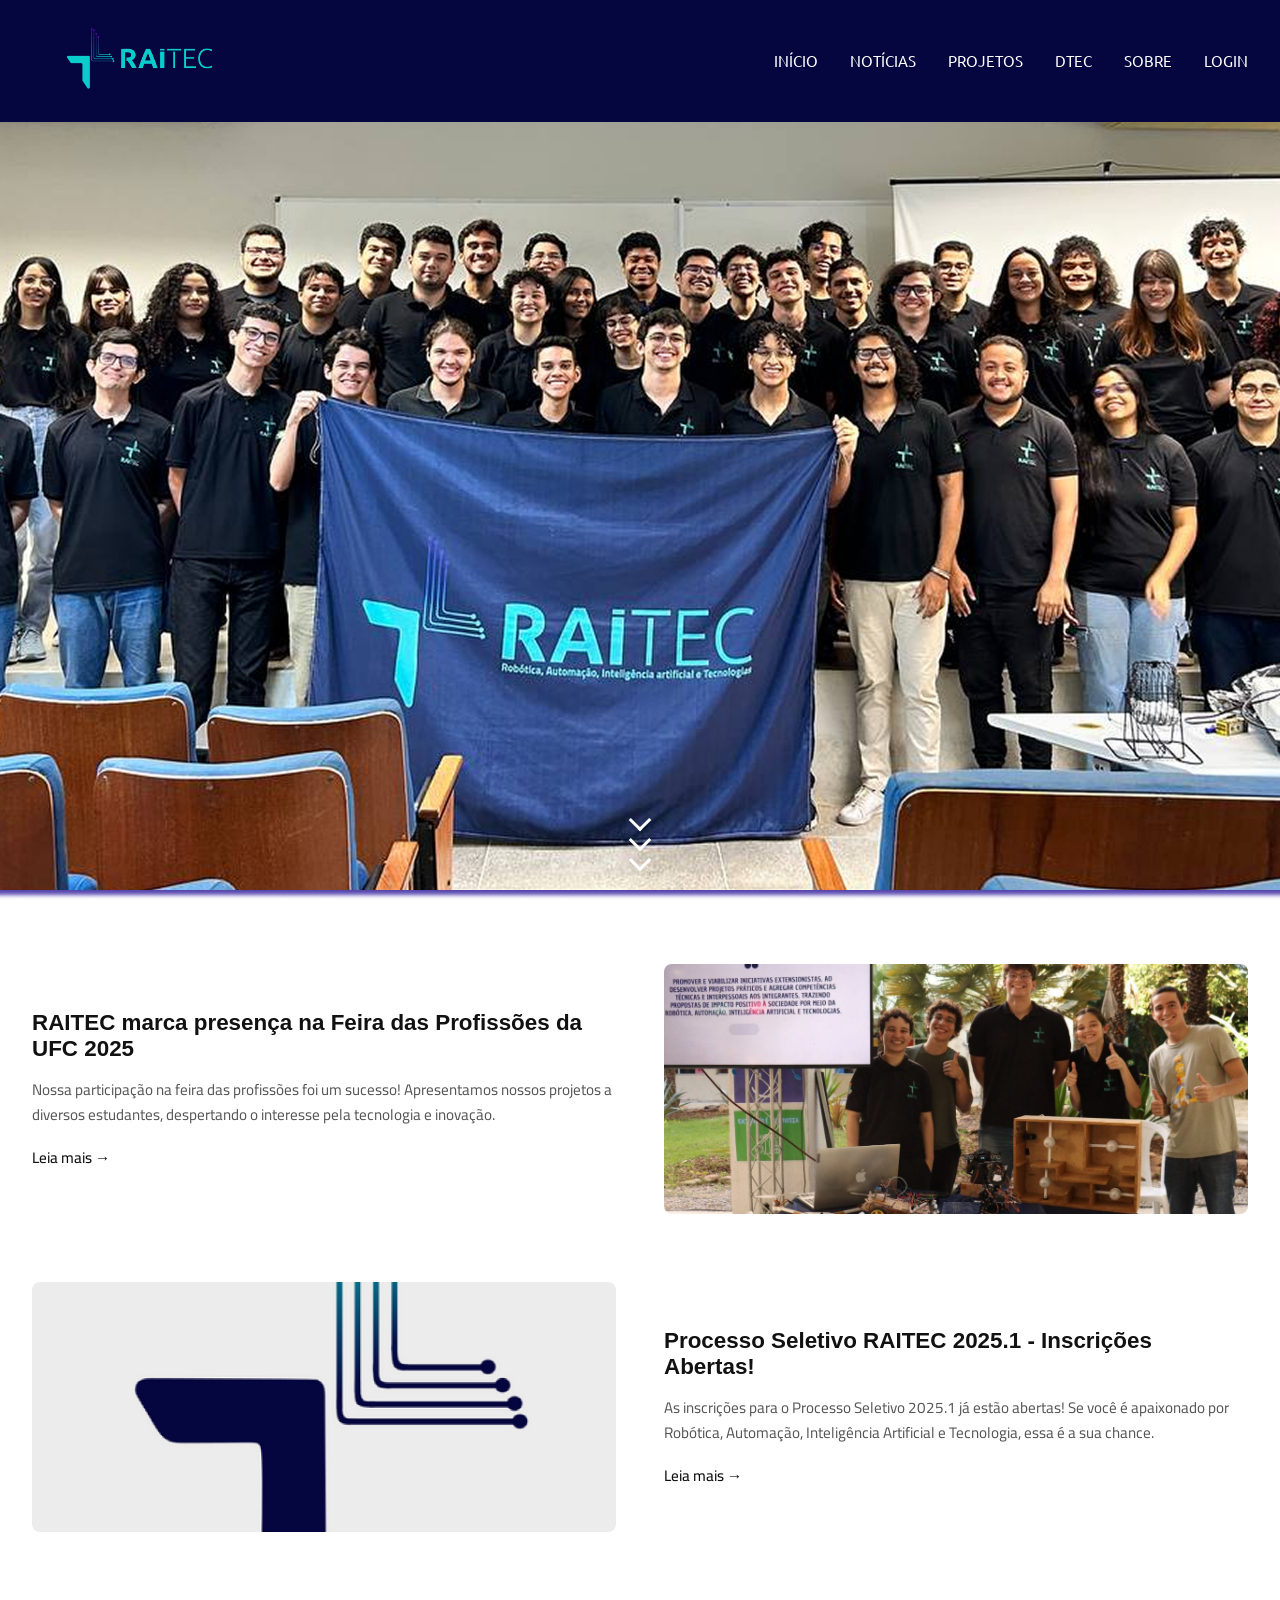
==== index.html @ b27963c3 "Começo do site com o header e uns elementos do body" ====
<!DOCTYPE html>
<html lang="pt-BR">
<head>
    <meta charset="UTF-8">
    <meta name="viewport" content="width=device-width, initial-scale=1.0">
    <link href="https://fonts.googleapis.com/css2?family=Ubuntu:wght@400;700&family=Cairo:wght@400;700&display=swap" rel="stylesheet">
    <title>RAITec</title>
    <link rel="stylesheet" href="estilo.css">
</head>
<body>
<header class="cabecalho">
    <div class="logo">
        <img src="src/logo.png" alt="Logo RAITec">
    </div>
    <nav>
        <ul>
            <li><a href="#">INÍCIO</a></li>
            <li><a href="#">NOTÍCIAS</a></li>
            <li><a href="#">PROJETOS</a></li>
            <li><a href="#">DTEC</a></li>
            <li><a href="#">SOBRE</a></li>
            <li><a href="#">LOGIN</a></li>
        </ul>
    </nav>
</header>

<div class="hero">
    <img src="src/raitec.png" alt="Foto RAITec">
    <div class="scroll-indicador">
        <span></span>
        <span></span>
        <span></span>
    </div>
</div>
<div class="noticias">
    <div class="noticia-card">
        <div class="noticia-texto">
            <h2>RAITEC marca presença na Feira das Profissões da UFC 2025</h2>
            <p>Nossa participação na feira das profissões foi um sucesso! Apresentamos nossos projetos a diversos estudantes, despertando o interesse pela tecnologia e inovação.</p>
            <a href="#">Leia mais →</a>
        </div>
        <div class="noticia-imagem">
            <img src="src/noticia1.png" alt="Feira das Profissões">
        </div>
    </div>

    <div class="noticia-card invertido">
        <div class="noticia-imagem">
            <img src="src/noticia2.png" alt="Processo Seletivo">
        </div>
        <div class="noticia-texto">
            <h2>Processo Seletivo RAITEC 2025.1 - Inscrições Abertas!</h2>
            <p>As inscrições para o Processo Seletivo 2025.1 já estão abertas! Se você é apaixonado por Robótica, Automação, Inteligência Artificial e Tecnologia, essa é a sua chance.</p>
            <a href="#">Leia mais →</a>
        </div>
    </div>
    </div>

</body>
</html>
---- estilo.css ----
* {
    margin: 0;
    padding: 0;
    box-sizing: border-box;
}

h1, h2 {
    font-family: 'Helios', 'Arial', sans-serif;
    font-weight: 700;
}

h3, h4 {
    font-family: 'Ubuntu', sans-serif;
    font-weight: 700;
}

p, a, li, span {
    font-family: 'Cairo', sans-serif;
    font-weight: 400;
}

.cabecalho {
    display: flex;
    align-items: center;
    justify-content: space-between;
    padding: 1rem 2rem;
    background-color: #05053f;
    border-bottom: 1px solid #05053f;
    height: 122px;
}

.logo img {
    height: 70px;
    width: auto;
    margin-left: 2rem;
}

nav ul {
    list-style: none;
    display: flex;
    gap: 2rem;
}

nav ul li a {
    font-family: 'Ubuntu', sans-serif;
    text-decoration: none;
    font-size: 15px;
    color: white;
    transition: color 0.2s;
}

nav ul li a:hover {
    color: #ccc;
}



.hero {
    position: relative;
    width: 100%;
    height: calc(100vh - 122px); /* desconta a altura do cabeçalho */
    overflow: hidden;
}

.hero img {
    width: 100%;
    height: 100%;
    object-fit: cover;
    object-position: center;
}

.scroll-indicador {
    position: absolute;
    bottom: 2rem;
    left: 50%;
    transform: translateX(-50%);
    display: flex;
    flex-direction: column;
    align-items: center;
    gap: 4px;
    cursor: pointer;
}

.scroll-indicador span {
    display: block;
    width: 16px;
    height: 16px;
    border-right: 3px solid white;
    border-bottom: 3px solid white;
    transform: rotate(45deg);
    animation: seta 1.2s infinite;
}

.scroll-indicador span:nth-child(2) {
    animation-delay: 0.2s;
}

.scroll-indicador span:nth-child(3) {
    animation-delay: 0.4s;
}

@keyframes seta {
    0%   { opacity: 0; transform: rotate(45deg) translate(-4px, -4px); }
    50%  { opacity: 1; }
    100% { opacity: 0; transform: rotate(45deg) translate(4px, 4px); }
}
    object-fit: cover;
    object-position: center;
}

.scroll-indicador {
    position: absolute;
    bottom: 2rem;
    left: 50%;
    transform: translateX(-50%);
    display: flex;
    flex-direction: column;
    align-items: center;
    gap: 4px;
    cursor: pointer;
}

.scroll-indicador span {
    display: block;
    width: 16px;
    height: 16px;
    border-right: 3px solid white;
    border-bottom: 3px solid white;
    transform: rotate(45deg);
    animation: seta 1.2s infinite;
}

.scroll-indicador span:nth-child(2) {
    animation-delay: 0.2s;
}

.scroll-indicador span:nth-child(3) {
    animation-delay: 0.4s;
}

@keyframes seta {
    0%   { opacity: 0; transform: rotate(45deg) translate(-4px, -4px); }
    50%  { opacity: 1; }
    100% { opacity: 0; transform: rotate(45deg) translate(4px, 4px); }
}

.noticias {
    padding: 4rem 2rem;
    display: flex;
    flex-direction: column;
    gap: 4rem;
}

.noticia-card {
    display: flex;
    align-items: center;
    gap: 3rem;
}

.noticia-imagem {
    flex: 1;
}

.noticia-imagem img {
    width: 100%;
    height: 250px;
    object-fit: cover;
    border-radius: 8px;
}

.noticia-texto {
    flex: 1;
    display: flex;
    flex-direction: column;
    gap: 1rem;
}

.noticia-texto h2 {
    font-size: 1.4rem;
    color: #111;
}

.noticia-texto p {
    font-size: 0.95rem;
    color: #555;
    line-height: 1.6;
}

.noticia-texto a {
    font-size: 0.95rem;
    color: #111;
    text-decoration: none;
    font-weight: 500;
}

.noticia-texto a:hover {
    color: #05053f;
}
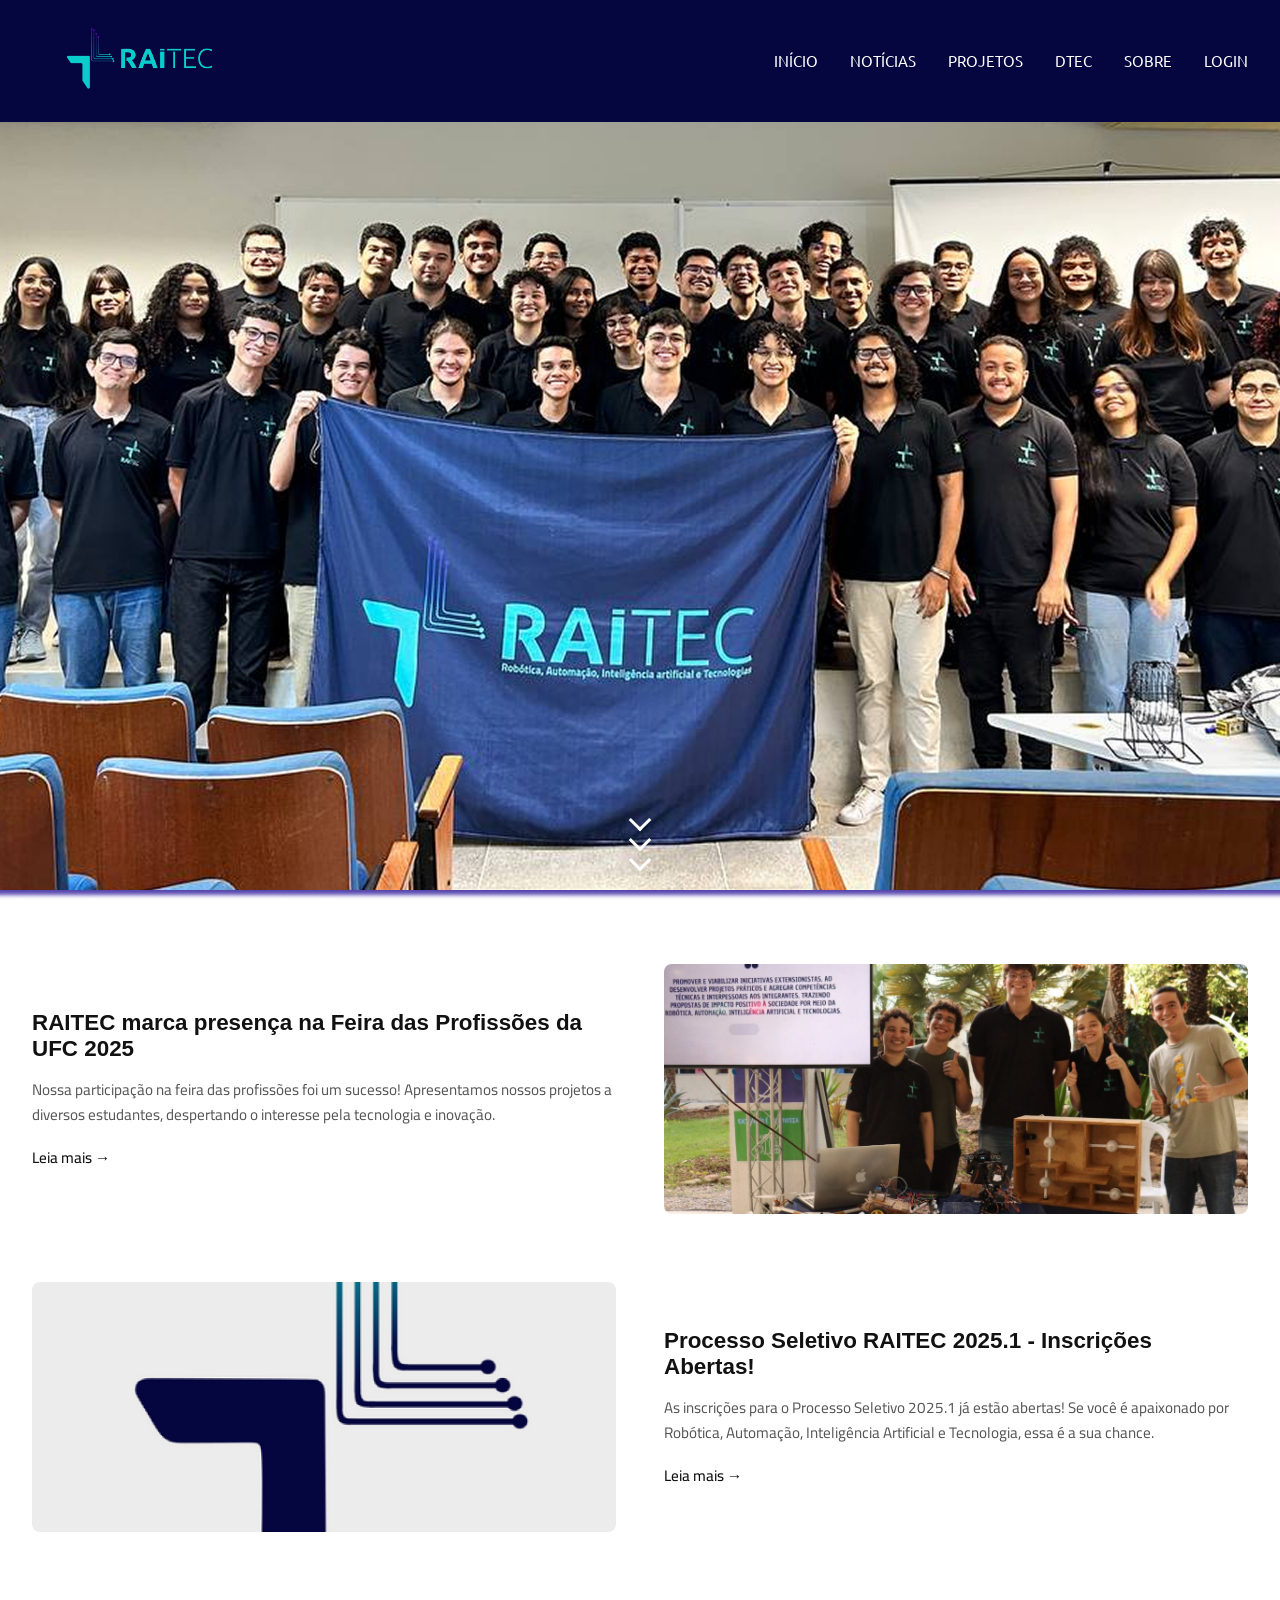
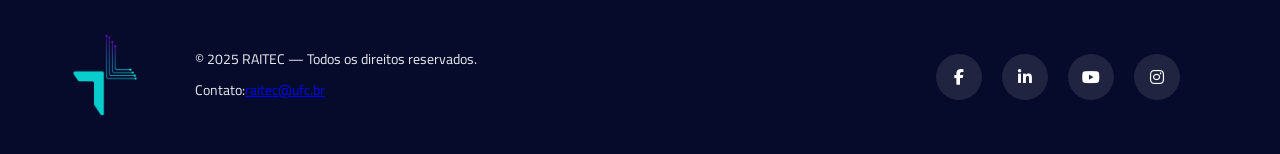
==== commit 336c46b9: "fiz o rodape e coloquei um codigo de responsividade moble( a ser melhor analisado, mas acho que tem " ====
--- a/index.html
+++ b/index.html
@@ -1,60 +1,91 @@
 <!DOCTYPE html>
 <html lang="pt-BR">
-<head>
-    <meta charset="UTF-8">
-    <meta name="viewport" content="width=device-width, initial-scale=1.0">
-    <link href="https://fonts.googleapis.com/css2?family=Ubuntu:wght@400;700&family=Cairo:wght@400;700&display=swap" rel="stylesheet">
-    <title>RAITec</title>
-    <link rel="stylesheet" href="estilo.css">
-</head>
-<body>
-<header class="cabecalho">
-    <div class="logo">
-        <img src="src/logo.png" alt="Logo RAITec">
-    </div>
-    <nav>
-        <ul>
-            <li><a href="#">INÍCIO</a></li>
-            <li><a href="#">NOTÍCIAS</a></li>
-            <li><a href="#">PROJETOS</a></li>
-            <li><a href="#">DTEC</a></li>
-            <li><a href="#">SOBRE</a></li>
-            <li><a href="#">LOGIN</a></li>
-        </ul>
-    </nav>
-</header>
+    <head>
 
-<div class="hero">
-    <img src="src/raitec.png" alt="Foto RAITec">
-    <div class="scroll-indicador">
-        <span></span>
-        <span></span>
-        <span></span>
-    </div>
-</div>
-<div class="noticias">
-    <div class="noticia-card">
-        <div class="noticia-texto">
-            <h2>RAITEC marca presença na Feira das Profissões da UFC 2025</h2>
-            <p>Nossa participação na feira das profissões foi um sucesso! Apresentamos nossos projetos a diversos estudantes, despertando o interesse pela tecnologia e inovação.</p>
-            <a href="#">Leia mais →</a>
+
+        <meta charset="UTF-8">
+        <meta name="viewport" content="width=device-width, initial-scale=1.0">
+        <link href="https://fonts.googleapis.com/css2?family=Ubuntu:wght@400;700&family=Cairo:wght@400;700&display=swap" rel="stylesheet">
+        <title>RAITec</title>
+        <link rel="stylesheet" href="estilo.css">
+
+        <!-- FontAwesome para os ícones das redes sociais -->
+        <link rel="stylesheet" href="https://cdnjs.cloudflare.com/ajax/libs/font-awesome/6.4.0/css/all.min.css">
+
+
+
+    </head>
+    <body>
+        <header class="cabecalho">
+            <div class="logo">
+                <img src="src/logo.png" alt="Logo RAITec">
+            </div>
+            <nav>
+                <ul>
+                    <li><a href="#">INÍCIO</a></li>
+                    <li><a href="#">NOTÍCIAS</a></li>
+                    <li><a href="#">PROJETOS</a></li>
+                    <li><a href="#">DTEC</a></li>
+                    <li><a href="#">SOBRE</a></li>
+                    <li><a href="#">LOGIN</a></li>
+                </ul>
+            </nav>
+        </header>
+
+        <div class="hero">
+            <img src="src/raitec.png" alt="Foto RAITec">
+            <div class="scroll-indicador">
+                <span></span>
+                <span></span>
+                <span></span>
+            </div>
         </div>
-        <div class="noticia-imagem">
-            <img src="src/noticia1.png" alt="Feira das Profissões">
-        </div>
-    </div>
+        <div class="noticias">
+            <div class="noticia-card">
+                <div class="noticia-texto">
+                    <h2>RAITEC marca presença na Feira das Profissões da UFC 2025</h2>
+                    <p>Nossa participação na feira das profissões foi um sucesso! Apresentamos nossos projetos a diversos estudantes, despertando o interesse pela tecnologia e inovação.</p>
+                    <a href="#">Leia mais →</a>
+                </div>
+                <div class="noticia-imagem">
+                    <img src="src/noticia1.png" alt="Feira das Profissões">
+                </div>
+            </div>
 
-    <div class="noticia-card invertido">
-        <div class="noticia-imagem">
-            <img src="src/noticia2.png" alt="Processo Seletivo">
-        </div>
-        <div class="noticia-texto">
-            <h2>Processo Seletivo RAITEC 2025.1 - Inscrições Abertas!</h2>
-            <p>As inscrições para o Processo Seletivo 2025.1 já estão abertas! Se você é apaixonado por Robótica, Automação, Inteligência Artificial e Tecnologia, essa é a sua chance.</p>
-            <a href="#">Leia mais →</a>
-        </div>
-    </div>
-    </div>
+            <div class="noticia-card invertido">
+                <div class="noticia-imagem">
+                    <img src="src/noticia2.png" alt="Processo Seletivo">
+                </div>
+                <div class="noticia-texto">
+                    <h2>Processo Seletivo RAITEC 2025.1 - Inscrições Abertas!</h2>
+                    <p>As inscrições para o Processo Seletivo 2025.1 já estão abertas! Se você é apaixonado por Robótica, Automação, Inteligência Artificial e Tecnologia, essa é a sua chance.</p>
+                    <a href="#">Leia mais →</a>
+                </div>
+            </div>
+            </div>
 
-</body>
+
+
+
+        <footer class="rodape">
+            <div class="rodape_caixa"> 
+                <div class="rodape_info">
+                    <div class="rodape_logo"> 
+                        <img src="src/logo2.png" alt="logo 2 do raitec">
+                    </div>
+
+                    <div class="rodape_texto">
+                        <p> © 2025 RAITEC — Todos os direitos reservados.</p>
+                        <p>Contato:<a href="mailto:raitec@ufc.br">raitec@ufc.br</a> </p>
+                    </div>
+                </div>
+                    <div class="rodape_social">
+                        <a href="#" aria-label="Facebook"><i class="fa-brands fa-facebook-f"></i></a>
+                        <a href="#" aria-label="LinkedIn"><i class="fa-brands fa-linkedin-in"></i></a>
+                        <a href="#" aria-label="YouTube"><i class="fa-brands fa-youtube"></i></a>
+                        <a href="#" aria-label="Instagram"><i class="fa-brands fa-instagram"></i></a>
+                    </div>
+            </div>
+        </footer>
+        </body>
 </html>
--- a/estilo.css
+++ b/estilo.css
@@ -195,4 +195,85 @@
 
 .noticia-texto a:hover {
     color: #05053f;
+}
+
+
+.rodape{
+    background-color: #070B2B;
+}
+
+.rodape_caixa{
+    display: flex;
+    align-items: center;
+    flex-wrap: wrap;
+    justify-content: space-between;
+    gap: 20px;
+    margin: 0%;
+}
+
+.rodape_info{
+    display: flex;
+    align-items: center;
+    gap: 15px;
+}
+
+.rodape_logo img {
+            height: 150px;
+            padding-left: 30px;
+}
+
+.rodape_texto p {
+    font-size: 14px;
+    color: #e5e7eb;
+    margin-bottom: 5px;
+        
+}
+
+.rodape_social {
+    display: flex;
+    align-items: center;
+    gap: 20px;
+    padding-right: 100px;
+}
+
+.rodape_social a {
+    text-decoration: none;
+    display: flex;
+    justify-content: center;
+    align-items: center;    
+    width: 46px;
+    height: 46px;
+    border-radius: 50%;
+    background-color: rgba(255, 255, 255, 0.1);
+    color: #ffffff;
+}
+
+.rodape_social a:hover {
+    background-color: #ccc;
+    color: #070B2B;
+}
+
+/* --- RESPONSIVIDADE (MOBILE) --- */
+@media (max-width: 900px) {
+    .row, .row.reverse {
+        flex-direction: column;
+        gap: 40px;
+    }
+    
+    nav ul {
+        display: none; /* aqui entraria um menu hambúrguer */
+    }
+
+    .noticia-texto h2 {
+        font-size: 26px;
+    }
+
+    .rodape_caixa {
+        flex-direction: column;
+        text-align: center;
+    }
+
+    .rodape_esquerda {
+        flex-direction: column;
+    }
 }
